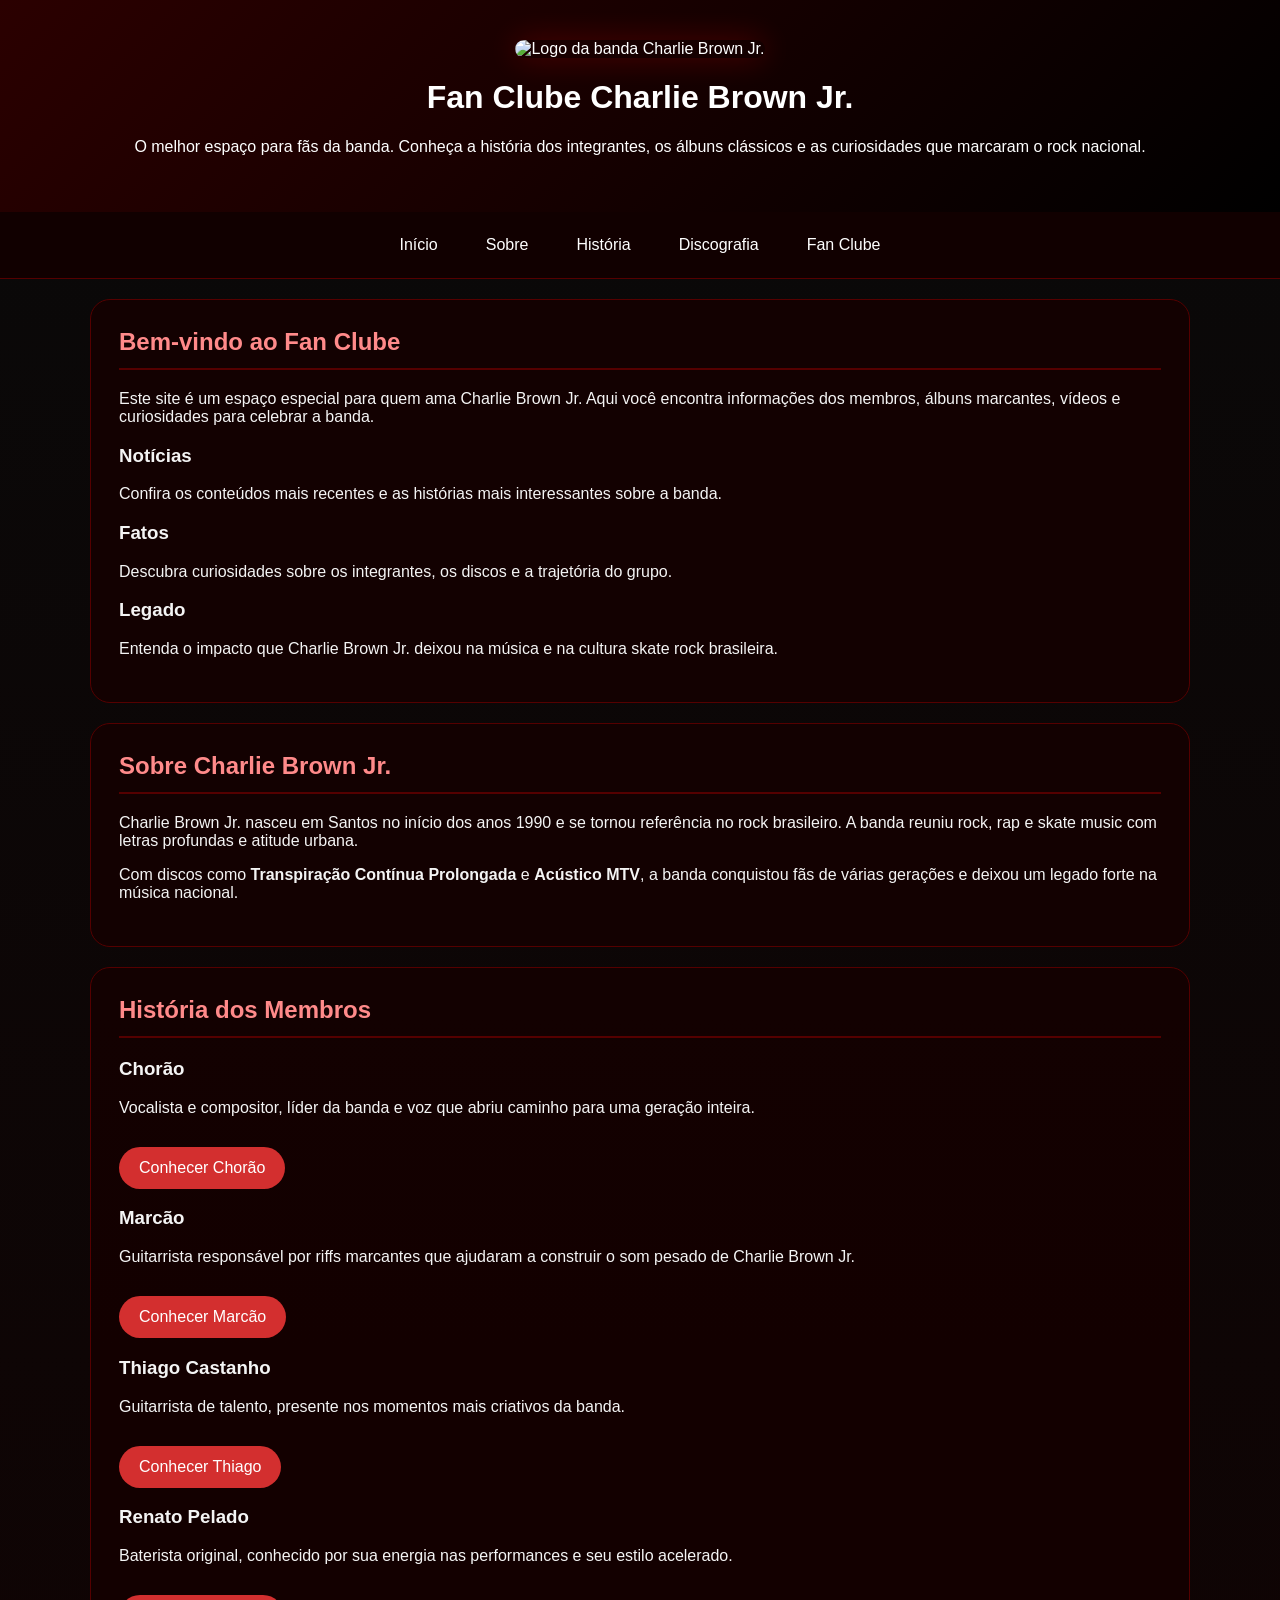
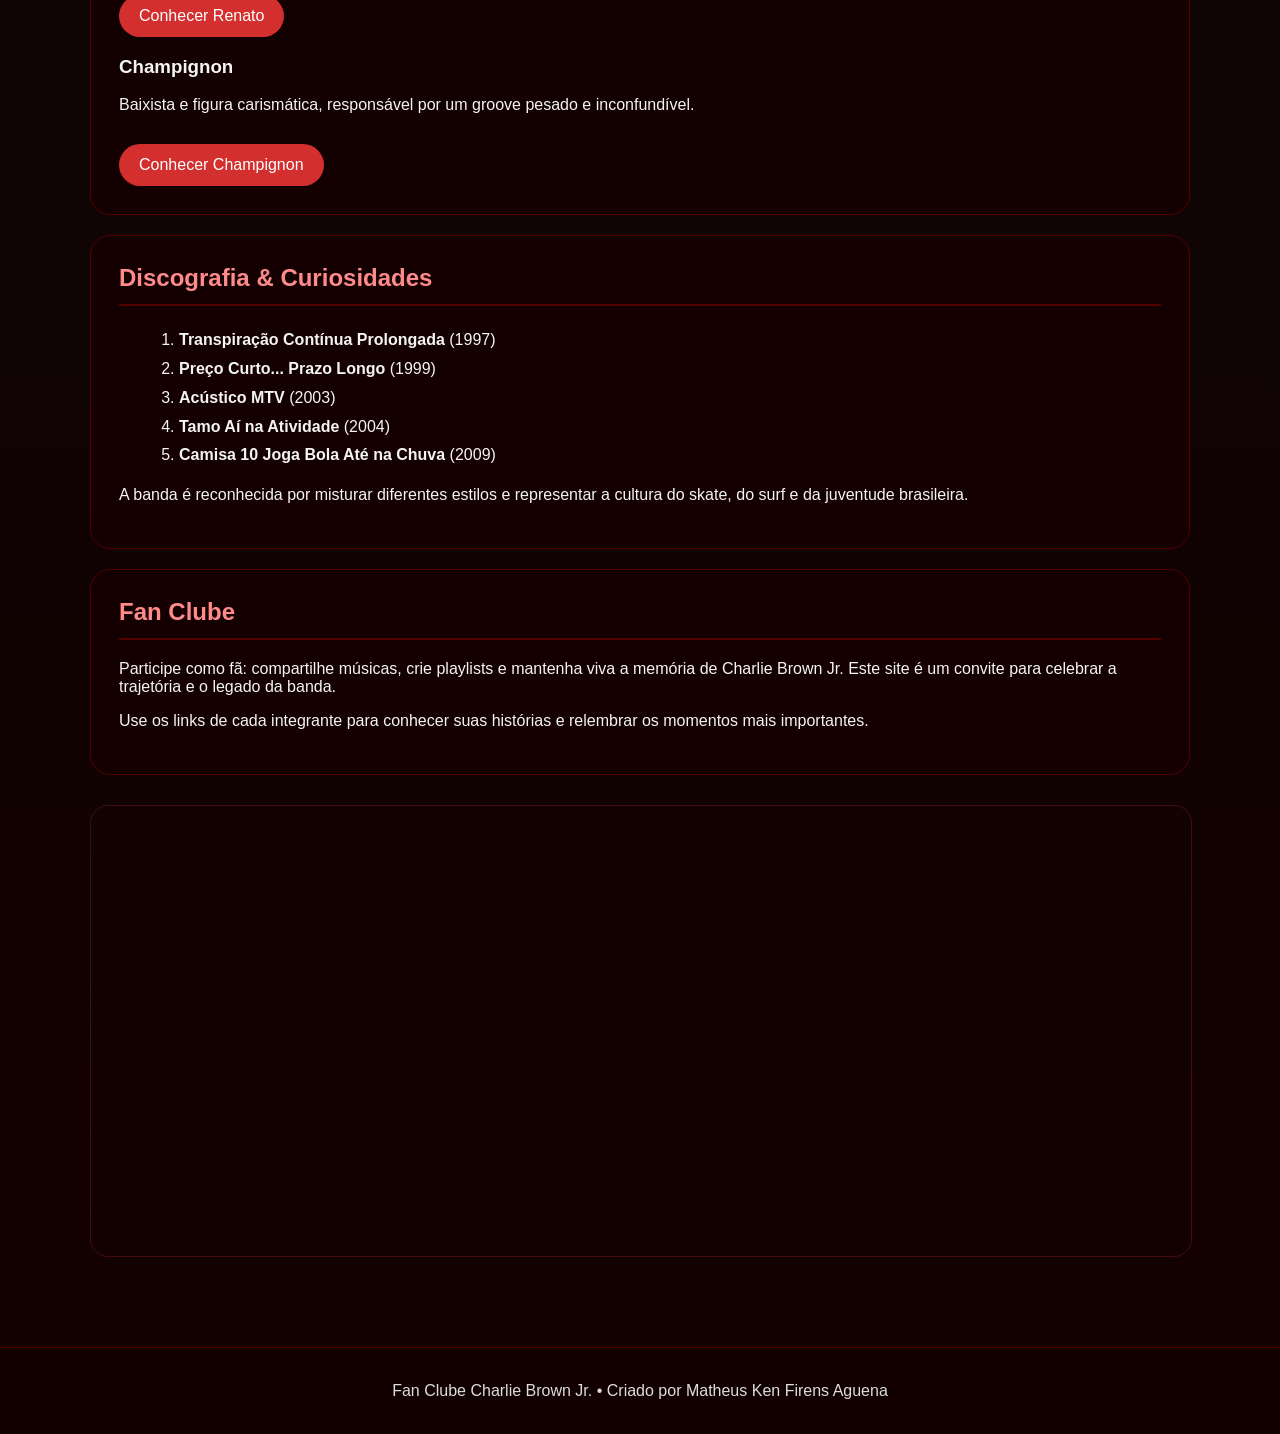
==== index.html @ 13beb723 "leve2" ====
<!doctype html>

<html lang="pt-br">
  <head>
    <meta charset="UTF-8" />
    <meta name="viewport" content="width=device-width, initial-scale=1.0" />
    <link rel="stylesheet" href="css/style.css" />
    <title>Fan Clube Charlie Brown Jr.</title>
  </head>
  <body>
    <header>
      <img
        src="https://gritorock.com.br/wp-content/uploads/2024/06/20240617-musicas-charlie-brown-jr.jpg"
        alt="Logo da banda Charlie Brown Jr."
      />
      <div>
        <h1>Fan Clube Charlie Brown Jr.</h1>
        <p>
          O melhor espaço para fãs da banda. Conheça a história dos integrantes,
          os álbuns clássicos e as curiosidades que marcaram o rock nacional.
        </p>
      </div>
    </header>
    <nav>
      <a href="#inicio">Início</a>
      <a href="#sobre">Sobre</a>
      <a href="#historia">História</a>
      <a href="#discografia">Discografia</a>
      <a href="#contato">Fan Clube</a>
    </nav>
    <main>
      <section>
        <h2>Bem-vindo ao Fan Clube</h2>
        <p>
          Este site é um espaço especial para quem ama Charlie Brown Jr. Aqui
          você encontra informações dos membros, álbuns marcantes, vídeos e
          curiosidades para celebrar a banda.
        </p>
        <div>
          <div>
            <h3>Notícias</h3>
            <p>
              Confira os conteúdos mais recentes e as histórias mais
              interessantes sobre a banda.
            </p>
          </div>
          <div>
            <h3>Fatos</h3>
            <p>
              Descubra curiosidades sobre os integrantes, os discos e a
              trajetória do grupo.
            </p>
          </div>
          <div>
            <h3>Legado</h3>
            <p>
              Entenda o impacto que Charlie Brown Jr. deixou na música e na
              cultura skate rock brasileira.
            </p>
          </div>
        </div>
      </section>
      <section>
        <h2>Sobre Charlie Brown Jr.</h2>
        <p>
          Charlie Brown Jr. nasceu em Santos no início dos anos 1990 e se tornou
          referência no rock brasileiro. A banda reuniu rock, rap e skate music
          com letras profundas e atitude urbana.
        </p>
        <p>
          Com discos como <strong>Transpiração Contínua Prolongada</strong> e
          <strong>Acústico MTV</strong>, a banda conquistou fãs de várias
          gerações e deixou um legado forte na música nacional.
        </p>
      </section>
      <section>
        <h2>História dos Membros</h2>
        <div>
          <article>
            <h3>Chorão</h3>
            <p>
              Vocalista e compositor, líder da banda e voz que abriu caminho
              para uma geração inteira.
            </p>
            <a class="button" href="chorao.html">Conhecer Chorão</a>
          </article>
          <article>
            <h3>Marcão</h3>
            <p>
              Guitarrista responsável por riffs marcantes que ajudaram a
              construir o som pesado de Charlie Brown Jr.
            </p>
            <a class="button" href="marco.html">Conhecer Marcão</a>
          </article>
          <article>
            <h3>Thiago Castanho</h3>
            <p>
              Guitarrista de talento, presente nos momentos mais criativos da
              banda.
            </p>
            <a class="button" href="thiago.html">Conhecer Thiago</a>
          </article>
          <article>
            <h3>Renato Pelado</h3>
            <p>
              Baterista original, conhecido por sua energia nas performances e
              seu estilo acelerado.
            </p>
            <a class="button" href="renato.html">Conhecer Renato</a>
          </article>
          <article>
            <h3>Champignon</h3>
            <p>
              Baixista e figura carismática, responsável por um groove pesado e
              inconfundível.
            </p>
            <a class="button" href="champignon.html">Conhecer Champignon</a>
          </article>
        </div>
      </section>
      <section>
        <h2>Discografia & Curiosidades</h2>
        <ol>
          <li><strong>Transpiração Contínua Prolongada</strong> (1997)</li>
          <li><strong>Preço Curto... Prazo Longo</strong> (1999)</li>
          <li><strong>Acústico MTV</strong> (2003)</li>
          <li><strong>Tamo Aí na Atividade</strong> (2004)</li>
          <li><strong>Camisa 10 Joga Bola Até na Chuva</strong> (2009)</li>
        </ol>
        <p>
          A banda é reconhecida por misturar diferentes estilos e representar a
          cultura do skate, do surf e da juventude brasileira.
        </p>
      </section>
      <section>
        <h2>Fan Clube</h2>
        <p>
          Participe como fã: compartilhe músicas, crie playlists e mantenha viva
          a memória de Charlie Brown Jr. Este site é um convite para celebrar a
          trajetória e o legado da banda.
        </p>
        <p>
          Use os links de cada integrante para conhecer suas histórias e
          relembrar os momentos mais importantes.
        </p>
      </section>
      <iframe
        width="560"
        height="315"
        src="https://www.youtube.com/embed/ZXtfbLYQbWE?si=W4LQu1_q6MvYZxlT"
        title="Charlie Brown Jr. - Zoio de Lula (Ao Vivo)"
        frameborder="0"
        allow="
          accelerometer;
          autoplay;
          clipboard-write;
          encrypted-media;
          gyroscope;
          picture-in-picture;
          web-share;
        "
        referrerpolicy="strict-origin-when-cross-origin"
        allowfullscreen
      ></iframe>
    </main>
    <footer>
      <p>Fan Clube Charlie Brown Jr. • Criado por Matheus Ken Firens Aguena</p>
    </footer>
  </body>
</html>
---- css/style.css ----
body {
  margin: 0;
  background: linear-gradient(180deg, #090909 0%, #140000 100%);
  color: #f4f4f4;
  font-family: Arial, Helvetica, sans-serif;
}
header {
  background: linear-gradient(135deg, #2b0000, #000000);
  color: #ffffff;
  padding: 40px 20px;
  text-align: center;
}
header img {
  width: 160px;
  max-width: 90%;
  border-radius: 18px;
  box-shadow: 0 0 30px rgba(255, 0, 0, 0.25);
}
header .hero {
  max-width: 900px;
  margin: 0 auto;
}
header .hero h1 {
  margin: 20px 0 10px;
  font-size: 2.8rem;
  letter-spacing: 1px;
}
header .hero p {
  margin: 0 auto;
  max-width: 800px;
  line-height: 1.7;
  color: #dddddd;
}
nav {
  background: rgba(18, 0, 0, 0.95);
  display: flex;
  flex-wrap: wrap;
  justify-content: center;
  gap: 12px;
  padding: 14px 20px;
  position: sticky;
  top: 0;
  z-index: 10;
  border-bottom: 1px solid #550000;
}
nav a {
  color: #ffffff;
  text-decoration: none;
  padding: 10px 18px;
  border-radius: 10px;
  transition: background 0.25s ease;
}
nav a:hover {
  background: rgba(255, 68, 68, 0.18);
}
main {
  max-width: 1100px;
  margin: 20px auto;
  padding: 0 20px 40px;
}
section {
  background: rgba(20, 0, 0, 0.9);
  border: 1px solid #550000;
  border-radius: 20px;
  padding: 28px;
  margin: 20px 0;
}
section h2 {
  margin-top: 0;
  color: #ff8a8a;
  border-bottom: 2px solid #550000;
  padding-bottom: 12px;
}
.button {
  display: inline-block;
  margin-top: 14px;
  background: #d32f2f;
  color: #ffffff;
  padding: 12px 20px;
  border-radius: 999px;
  text-decoration: none;
  transition: background 0.25s ease;
}
.button:hover {
  background: #ff5858;
}
ul,
ol {
  line-height: 1.8;
  margin-left: 20px;
}
iframe {
  display: block;
  width: 100%;
  max-width: 100%;
  height: 450px;
  margin: 30px auto;
  border-radius: 18px;
  border: 1px solid rgba(255, 68, 68, 0.2);
}
footer {
  background: #120000;
  color: #dddddd;
  text-align: center;
  padding: 18px 20px;
  margin-top: 10px;
  border-top: 1px solid #550000;
}
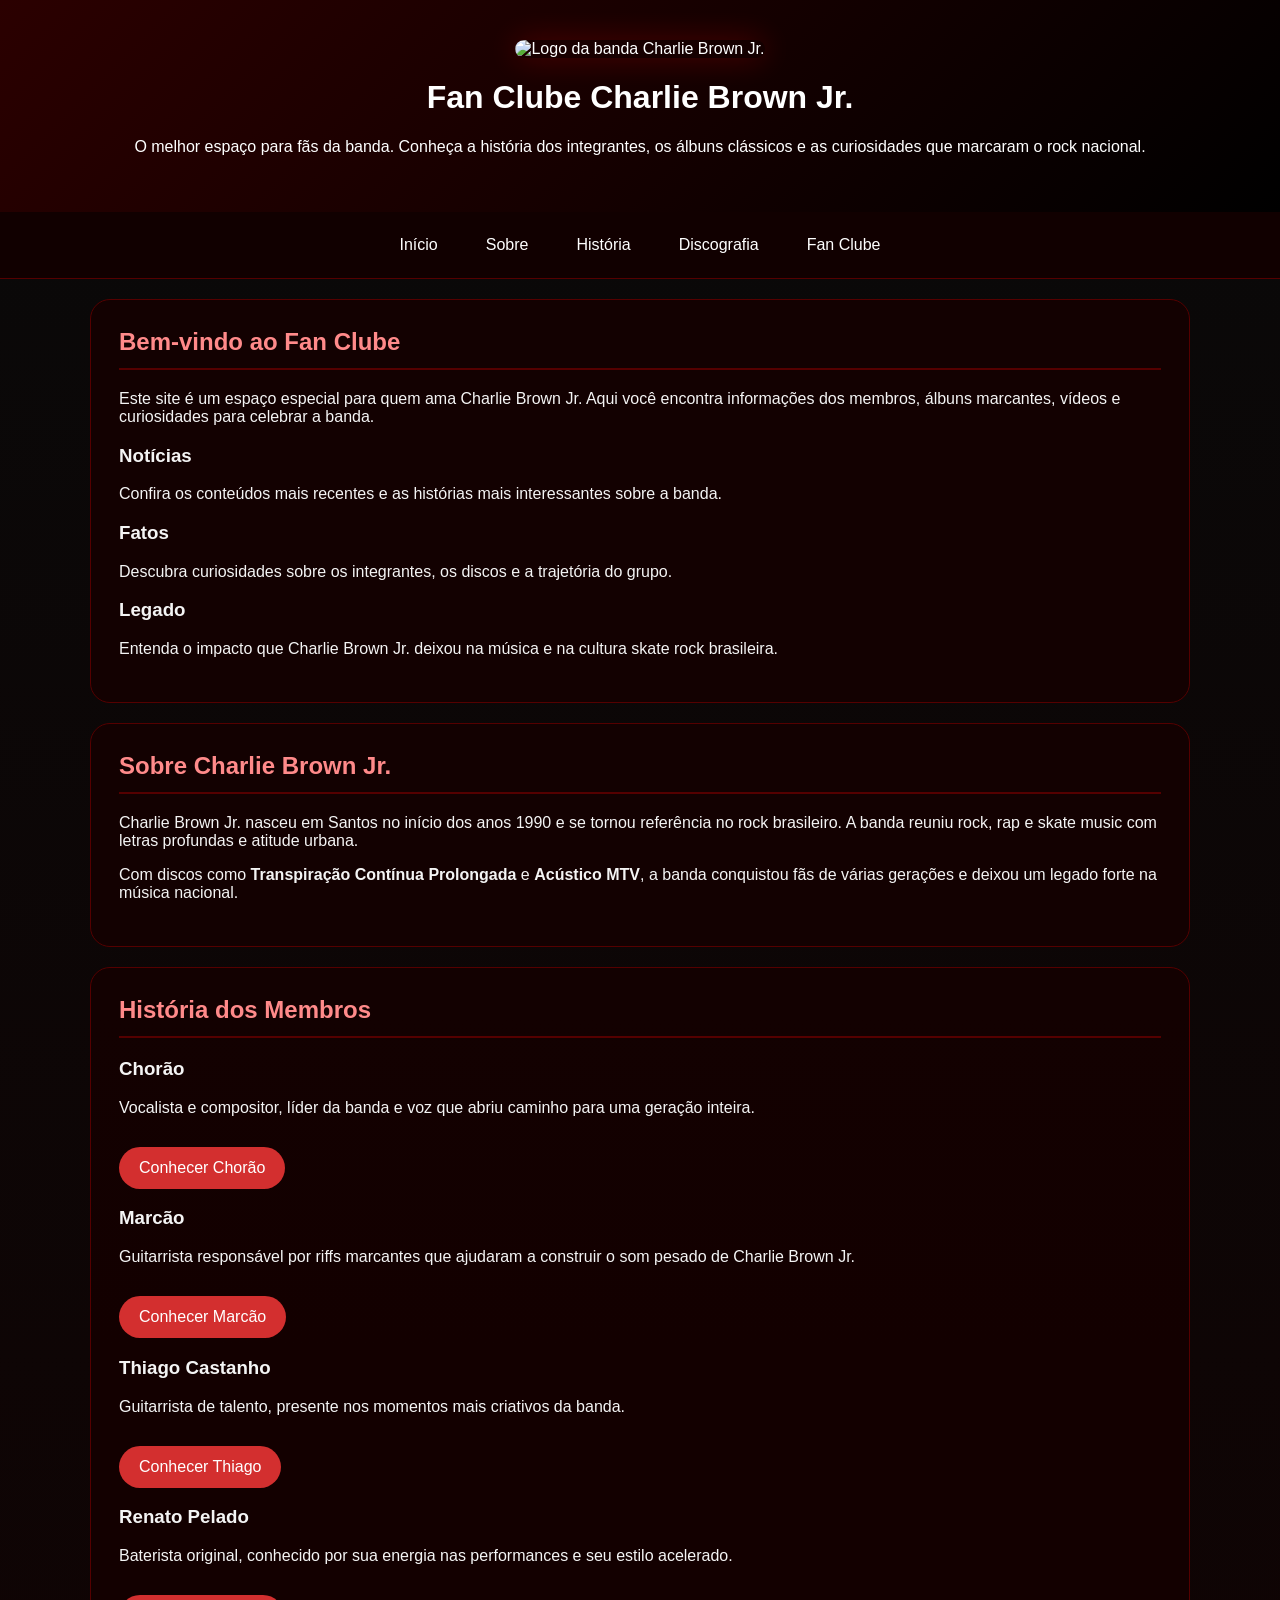
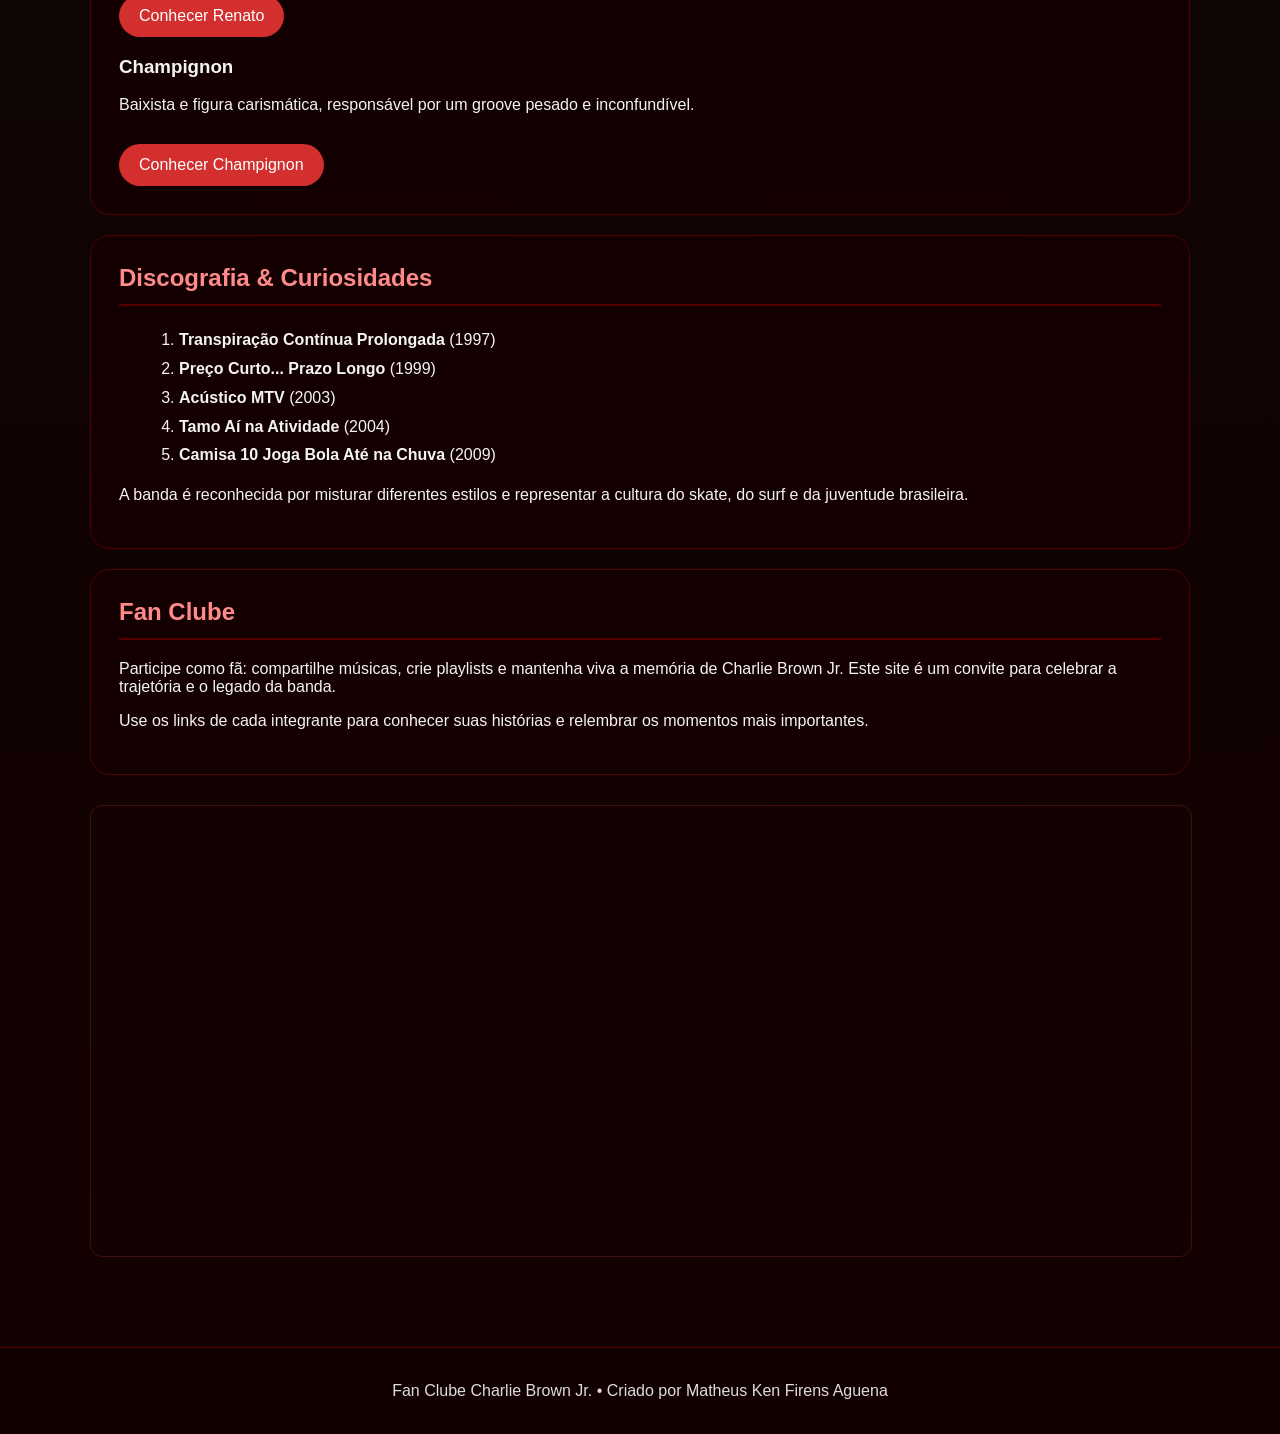
==== commit a547a444: "musica" ====
--- a/index.html
+++ b/index.html
@@ -13,7 +13,7 @@
         src="https://gritorock.com.br/wp-content/uploads/2024/06/20240617-musicas-charlie-brown-jr.jpg"
         alt="Logo da banda Charlie Brown Jr."
       />
-      <div>
+      <div class="heroi">
         <h1>Fan Clube Charlie Brown Jr.</h1>
         <p>
           O melhor espaço para fãs da banda. Conheça a história dos integrantes,
@@ -26,10 +26,10 @@
       <a href="#sobre">Sobre</a>
       <a href="#historia">História</a>
       <a href="#discografia">Discografia</a>
-      <a href="#contato">Fan Clube</a>
+      <a href="#fan-clube">Fan Clube</a>
     </nav>
     <main>
-      <section>
+      <section id="inicio">
         <h2>Bem-vindo ao Fan Clube</h2>
         <p>
           Este site é um espaço especial para quem ama Charlie Brown Jr. Aqui
@@ -60,7 +60,7 @@
           </div>
         </div>
       </section>
-      <section>
+      <section id="sobre">
         <h2>Sobre Charlie Brown Jr.</h2>
         <p>
           Charlie Brown Jr. nasceu em Santos no início dos anos 1990 e se tornou
@@ -73,7 +73,7 @@
           gerações e deixou um legado forte na música nacional.
         </p>
       </section>
-      <section>
+      <section id="historia">
         <h2>História dos Membros</h2>
         <div>
           <article>
@@ -82,7 +82,7 @@
               Vocalista e compositor, líder da banda e voz que abriu caminho
               para uma geração inteira.
             </p>
-            <a class="button" href="chorao.html">Conhecer Chorão</a>
+            <a class="botao" href="chorao.html">Conhecer Chorão</a>
           </article>
           <article>
             <h3>Marcão</h3>
@@ -90,7 +90,7 @@
               Guitarrista responsável por riffs marcantes que ajudaram a
               construir o som pesado de Charlie Brown Jr.
             </p>
-            <a class="button" href="marco.html">Conhecer Marcão</a>
+            <a class="botao" href="marco.html">Conhecer Marcão</a>
           </article>
           <article>
             <h3>Thiago Castanho</h3>
@@ -98,7 +98,7 @@
               Guitarrista de talento, presente nos momentos mais criativos da
               banda.
             </p>
-            <a class="button" href="thiago.html">Conhecer Thiago</a>
+            <a class="botao" href="thiago.html">Conhecer Thiago</a>
           </article>
           <article>
             <h3>Renato Pelado</h3>
@@ -106,7 +106,7 @@
               Baterista original, conhecido por sua energia nas performances e
               seu estilo acelerado.
             </p>
-            <a class="button" href="renato.html">Conhecer Renato</a>
+            <a class="botao" href="renato.html">Conhecer Renato</a>
           </article>
           <article>
             <h3>Champignon</h3>
@@ -114,11 +114,11 @@
               Baixista e figura carismática, responsável por um groove pesado e
               inconfundível.
             </p>
-            <a class="button" href="champignon.html">Conhecer Champignon</a>
+            <a class="botao" href="champignon.html">Conhecer Champignon</a>
           </article>
         </div>
       </section>
-      <section>
+      <section id="discografia">
         <h2>Discografia & Curiosidades</h2>
         <ol>
           <li><strong>Transpiração Contínua Prolongada</strong> (1997)</li>
@@ -132,7 +132,7 @@
           cultura do skate, do surf e da juventude brasileira.
         </p>
       </section>
-      <section>
+      <section id="fan-clube">
         <h2>Fan Clube</h2>
         <p>
           Participe como fã: compartilhe músicas, crie playlists e mantenha viva
@@ -145,22 +145,21 @@
         </p>
       </section>
       <iframe
-        width="560"
-        height="315"
-        src="https://www.youtube.com/embed/ZXtfbLYQbWE?si=W4LQu1_q6MvYZxlT"
-        title="Charlie Brown Jr. - Zoio de Lula (Ao Vivo)"
+        data-testid="embed-iframe"
+        style="border-radius: 12px"
+        src="https://open.spotify.com/embed/track/6IyvXMlalYJ5NBXWWi3ugg?utm_source=generator&theme=0"
+        width="100%"
+        height="352"
         frameborder="0"
+        allowfullscreen=""
         allow="
-          accelerometer;
           autoplay;
           clipboard-write;
           encrypted-media;
-          gyroscope;
+          fullscreen;
           picture-in-picture;
-          web-share;
         "
-        referrerpolicy="strict-origin-when-cross-origin"
-        allowfullscreen
+        loading="lazy"
       ></iframe>
     </main>
     <footer>
--- a/css/style.css
+++ b/css/style.css
@@ -15,21 +15,6 @@
   max-width: 90%;
   border-radius: 18px;
   box-shadow: 0 0 30px rgba(255, 0, 0, 0.25);
-}
-header .hero {
-  max-width: 900px;
-  margin: 0 auto;
-}
-header .hero h1 {
-  margin: 20px 0 10px;
-  font-size: 2.8rem;
-  letter-spacing: 1px;
-}
-header .hero p {
-  margin: 0 auto;
-  max-width: 800px;
-  line-height: 1.7;
-  color: #dddddd;
 }
 nav {
   background: rgba(18, 0, 0, 0.95);
@@ -71,7 +56,7 @@
   border-bottom: 2px solid #550000;
   padding-bottom: 12px;
 }
-.button {
+.botao {
   display: inline-block;
   margin-top: 14px;
   background: #d32f2f;
@@ -81,7 +66,7 @@
   text-decoration: none;
   transition: background 0.25s ease;
 }
-.button:hover {
+.botao:hover {
   background: #ff5858;
 }
 ul,
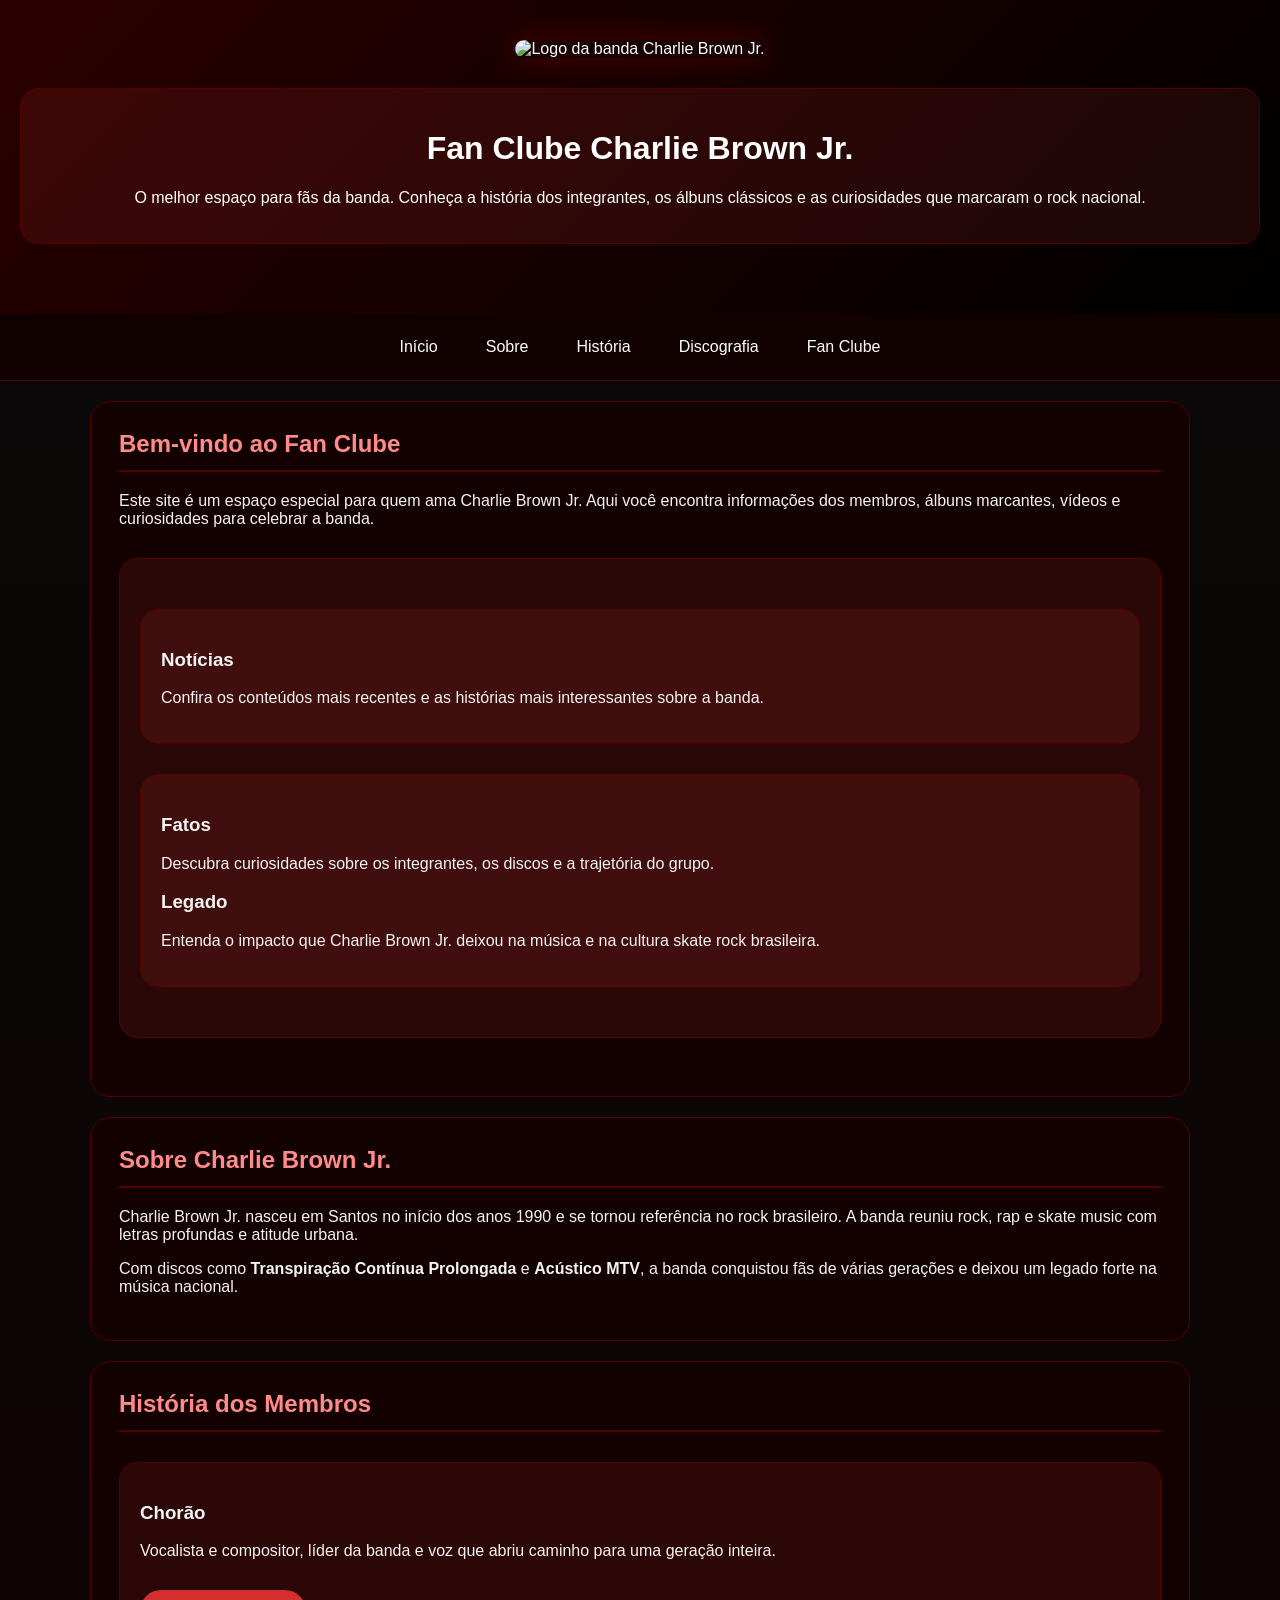
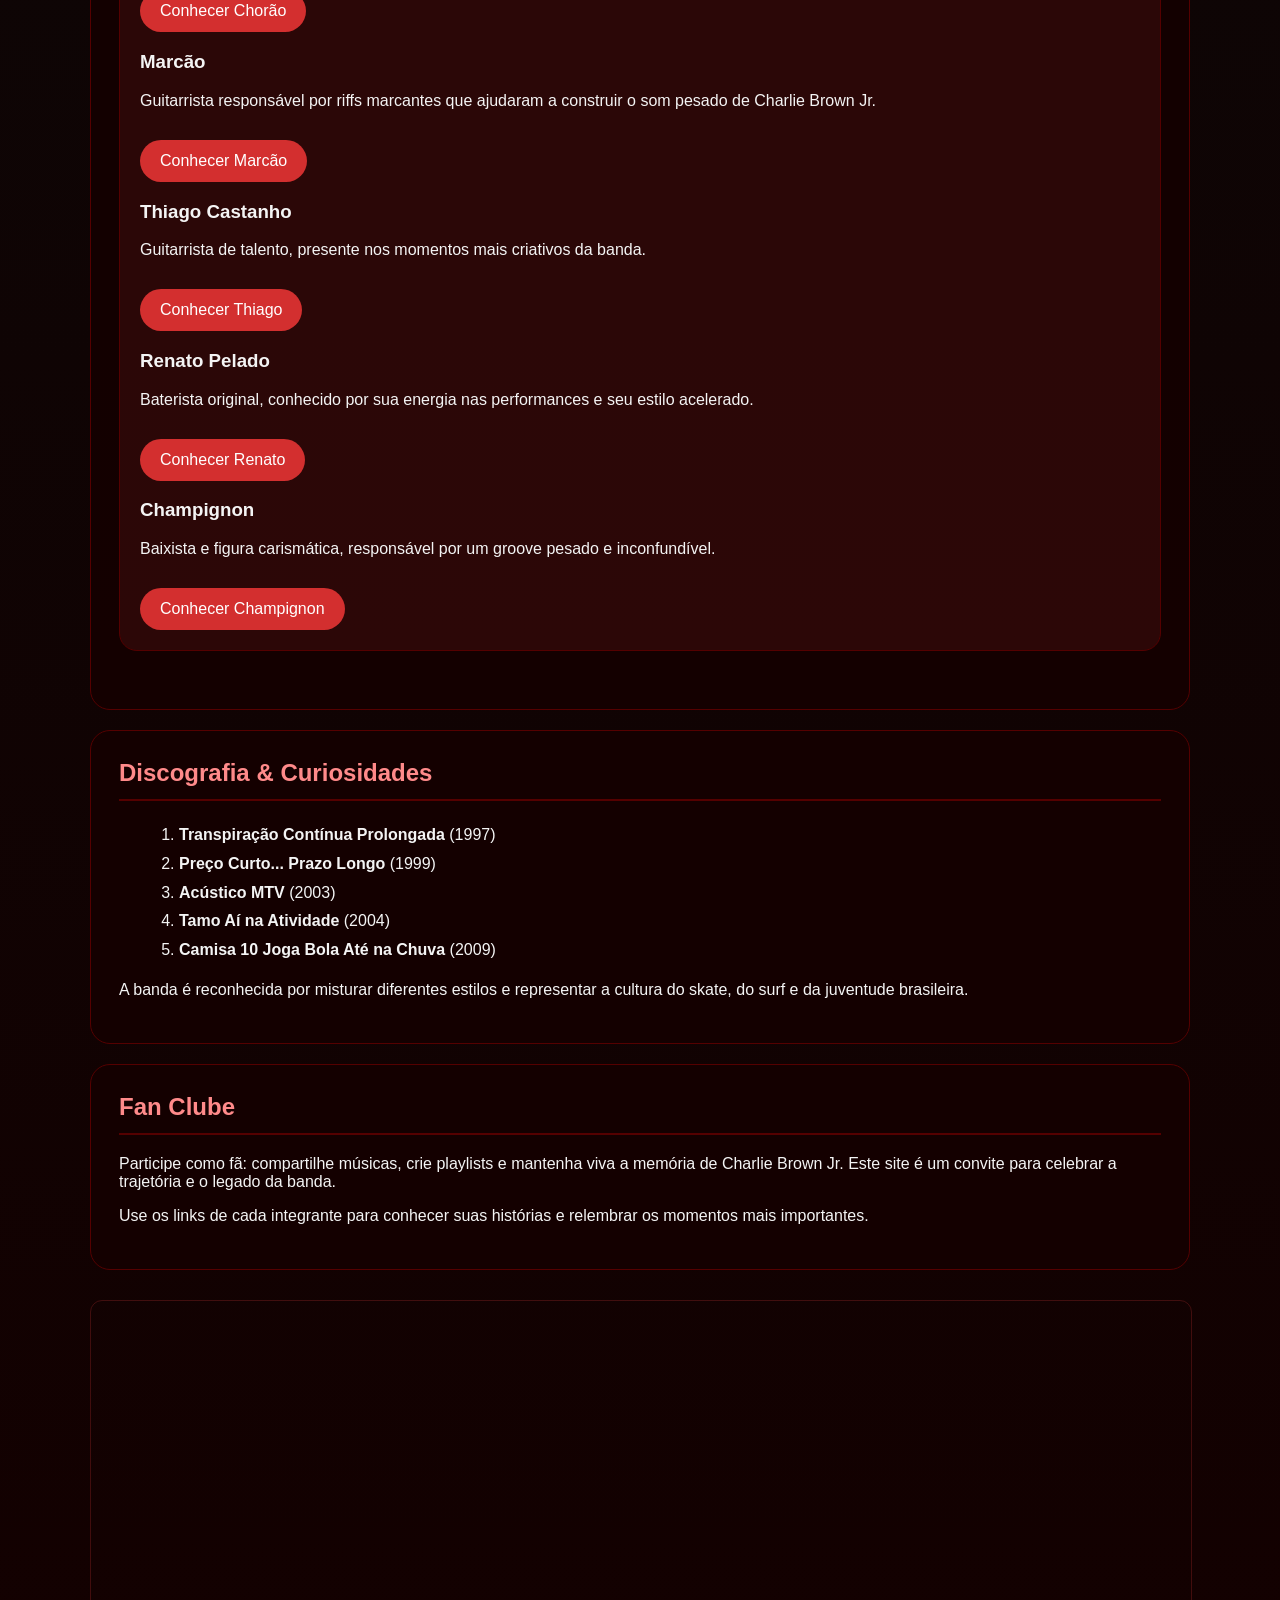
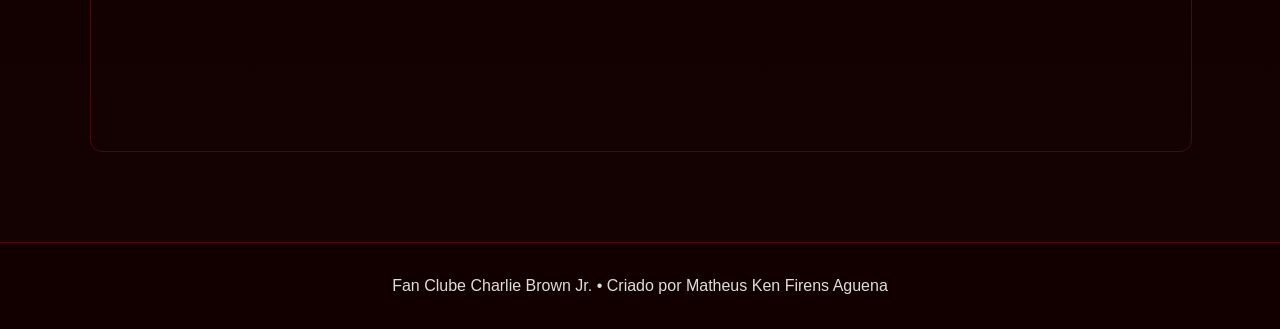
==== commit 75959424: "div" ====
--- a/index.html
+++ b/index.html
@@ -13,7 +13,7 @@
         src="https://gritorock.com.br/wp-content/uploads/2024/06/20240617-musicas-charlie-brown-jr.jpg"
         alt="Logo da banda Charlie Brown Jr."
       />
-      <div class="heroi">
+      <div class="div-maneiro">
         <h1>Fan Clube Charlie Brown Jr.</h1>
         <p>
           O melhor espaço para fãs da banda. Conheça a história dos integrantes,
@@ -36,22 +36,20 @@
           você encontra informações dos membros, álbuns marcantes, vídeos e
           curiosidades para celebrar a banda.
         </p>
-        <div>
-          <div>
+        <div class="div-maneiro">
+          <div class="div-maneiro">
             <h3>Notícias</h3>
             <p>
               Confira os conteúdos mais recentes e as histórias mais
               interessantes sobre a banda.
             </p>
           </div>
-          <div>
+          <div class="div-maneiro">
             <h3>Fatos</h3>
             <p>
               Descubra curiosidades sobre os integrantes, os discos e a
               trajetória do grupo.
             </p>
-          </div>
-          <div>
             <h3>Legado</h3>
             <p>
               Entenda o impacto que Charlie Brown Jr. deixou na música e na
@@ -75,7 +73,7 @@
       </section>
       <section id="historia">
         <h2>História dos Membros</h2>
-        <div>
+        <div class="div-maneiro">
           <article>
             <h3>Chorão</h3>
             <p>
--- a/css/style.css
+++ b/css/style.css
@@ -83,6 +83,13 @@
   border-radius: 18px;
   border: 1px solid rgba(255, 68, 68, 0.2);
 }
+.div-maneiro {
+  background: rgba(255, 68, 68, 0.1);
+  border: 1px solid #550000;
+  border-radius: 18px;
+  padding: 20px;
+  margin: 30px 0;
+}
 footer {
   background: #120000;
   color: #dddddd;
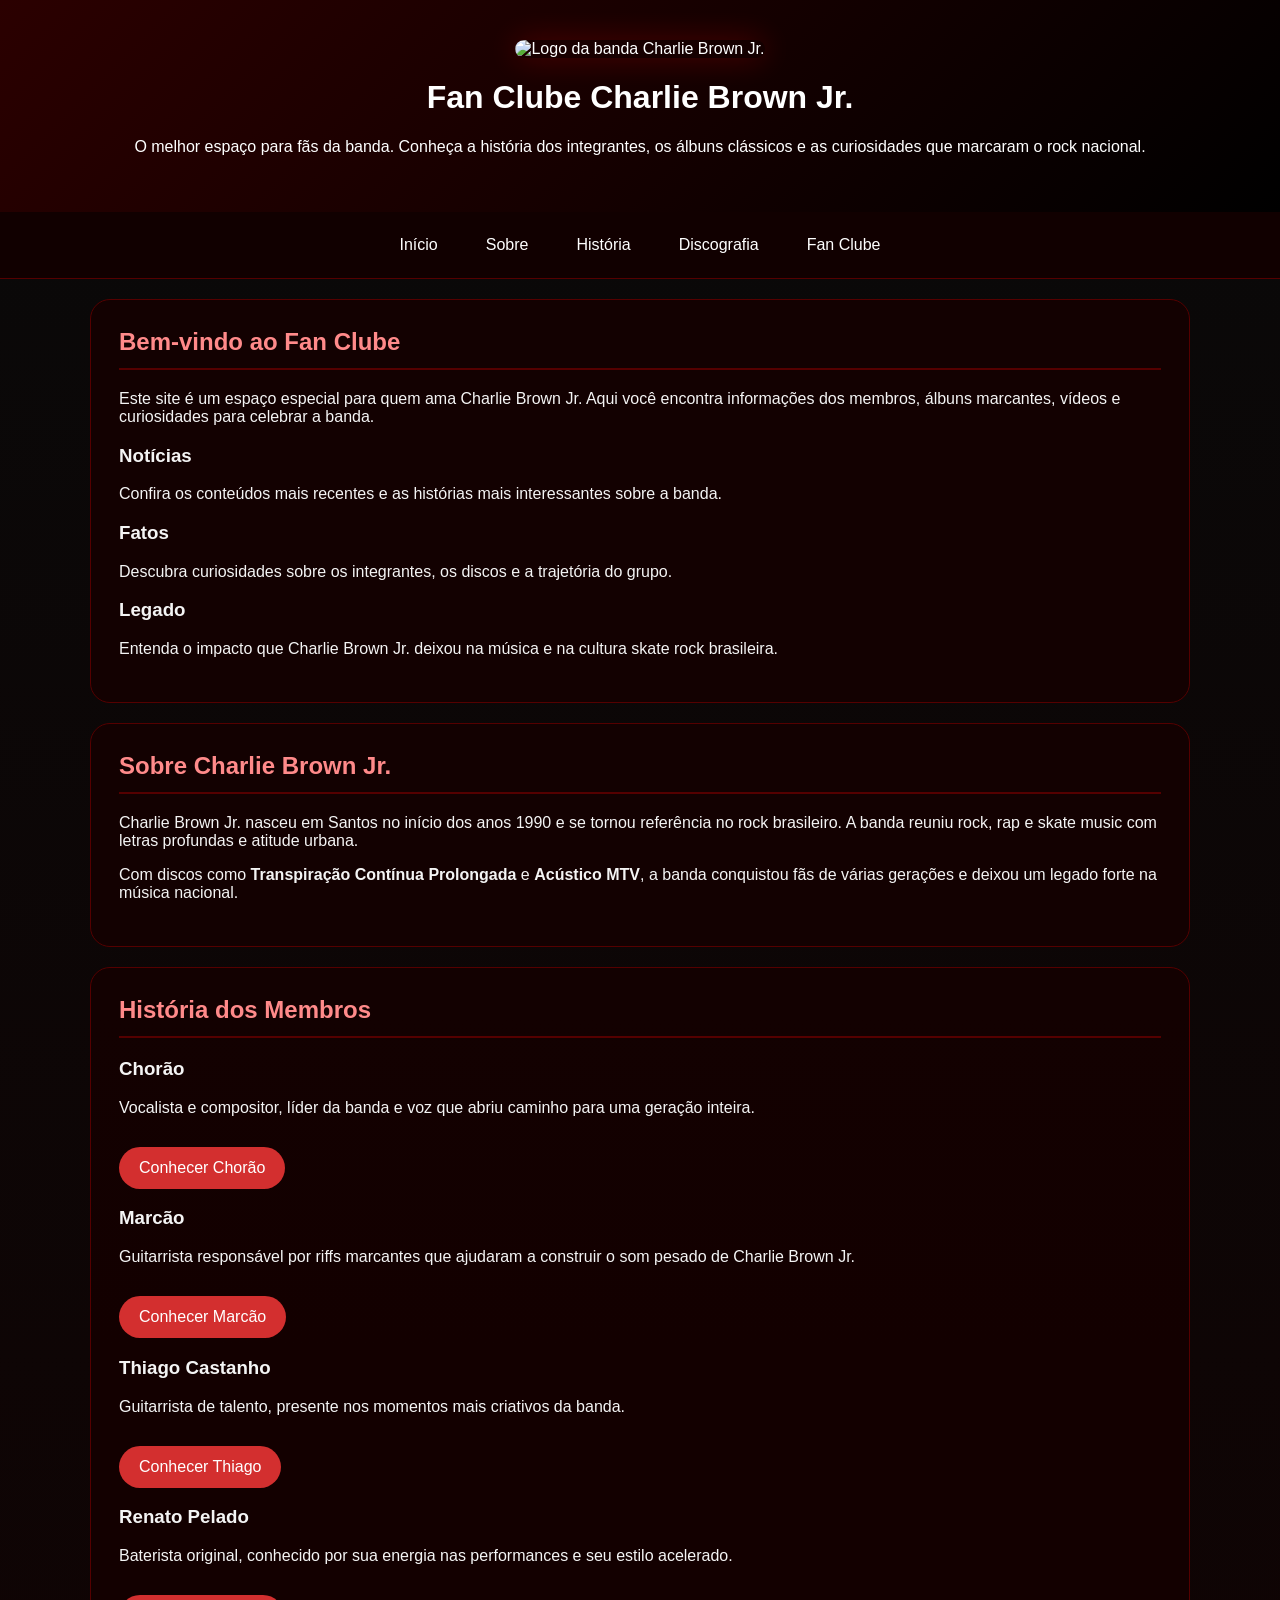
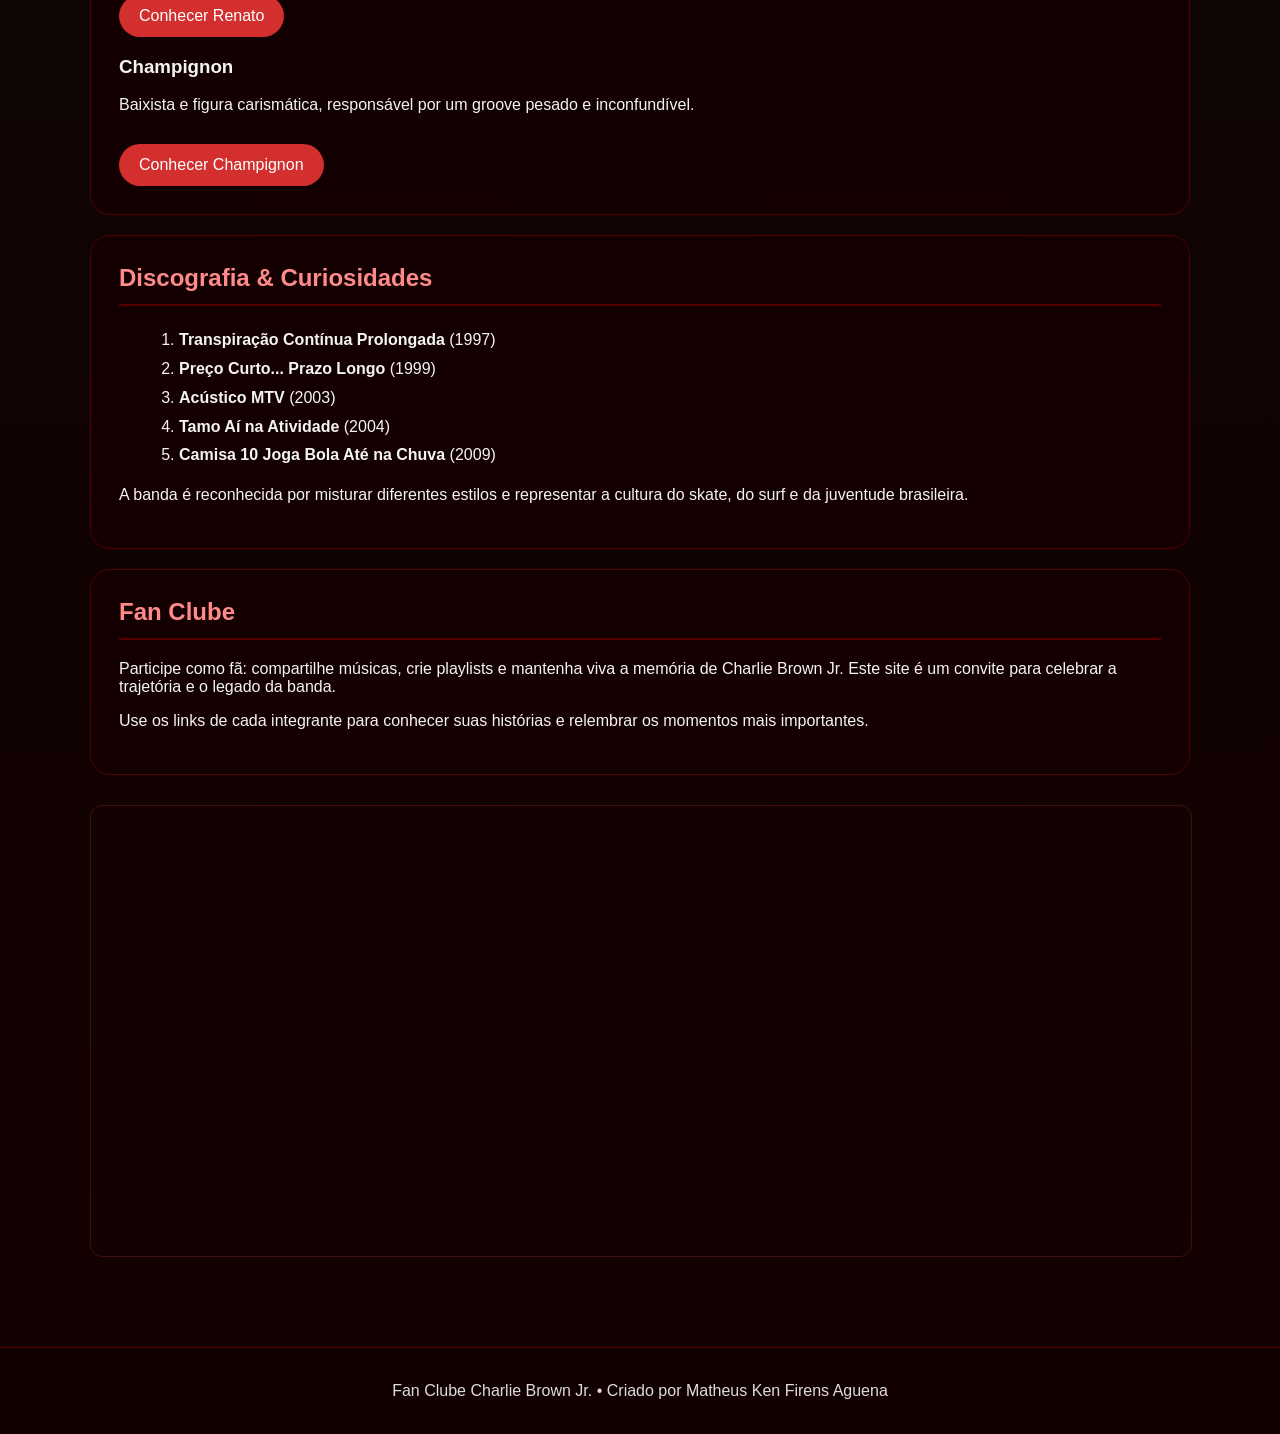
==== commit 4e6a4dea: "adeus id" ====
--- a/index.html
+++ b/index.html
@@ -13,7 +13,7 @@
         src="https://gritorock.com.br/wp-content/uploads/2024/06/20240617-musicas-charlie-brown-jr.jpg"
         alt="Logo da banda Charlie Brown Jr."
       />
-      <div class="div-maneiro">
+      <div class="div-maneiro"></div>
         <h1>Fan Clube Charlie Brown Jr.</h1>
         <p>
           O melhor espaço para fãs da banda. Conheça a história dos integrantes,
@@ -36,15 +36,15 @@
           você encontra informações dos membros, álbuns marcantes, vídeos e
           curiosidades para celebrar a banda.
         </p>
-        <div class="div-maneiro">
-          <div class="div-maneiro">
+        <div>
+          <div>
             <h3>Notícias</h3>
             <p>
               Confira os conteúdos mais recentes e as histórias mais
               interessantes sobre a banda.
             </p>
           </div>
-          <div class="div-maneiro">
+          <div>
             <h3>Fatos</h3>
             <p>
               Descubra curiosidades sobre os integrantes, os discos e a
@@ -73,7 +73,7 @@
       </section>
       <section id="historia">
         <h2>História dos Membros</h2>
-        <div class="div-maneiro">
+        <div>
           <article>
             <h3>Chorão</h3>
             <p>
--- a/css/style.css
+++ b/css/style.css
@@ -84,11 +84,10 @@
   border: 1px solid rgba(255, 68, 68, 0.2);
 }
 .div-maneiro {
-  background: rgba(255, 68, 68, 0.1);
-  border: 1px solid #550000;
-  border-radius: 18px;
-  padding: 20px;
-  margin: 30px 0;
+  display: flex;
+  flex-wrap: wrap;
+  gap: 20px;
+  justify-content: center;
 }
 footer {
   background: #120000;
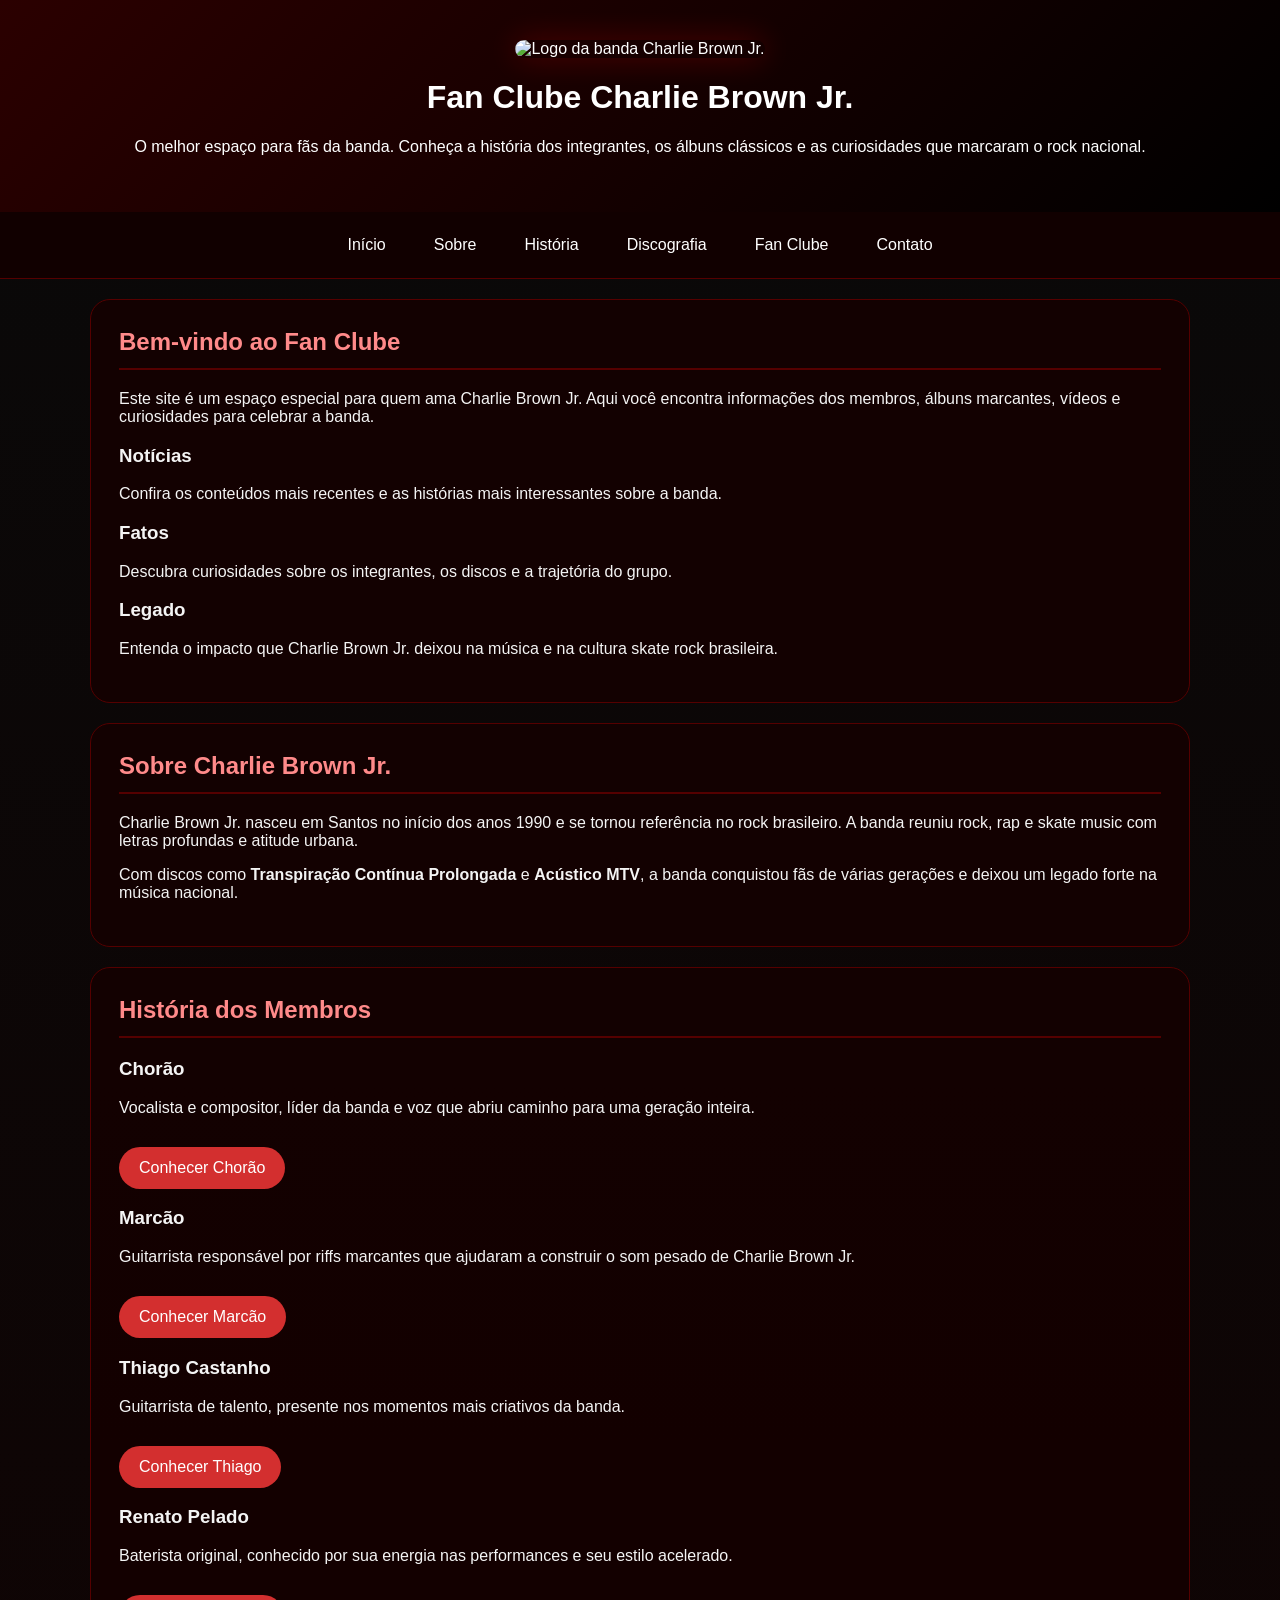
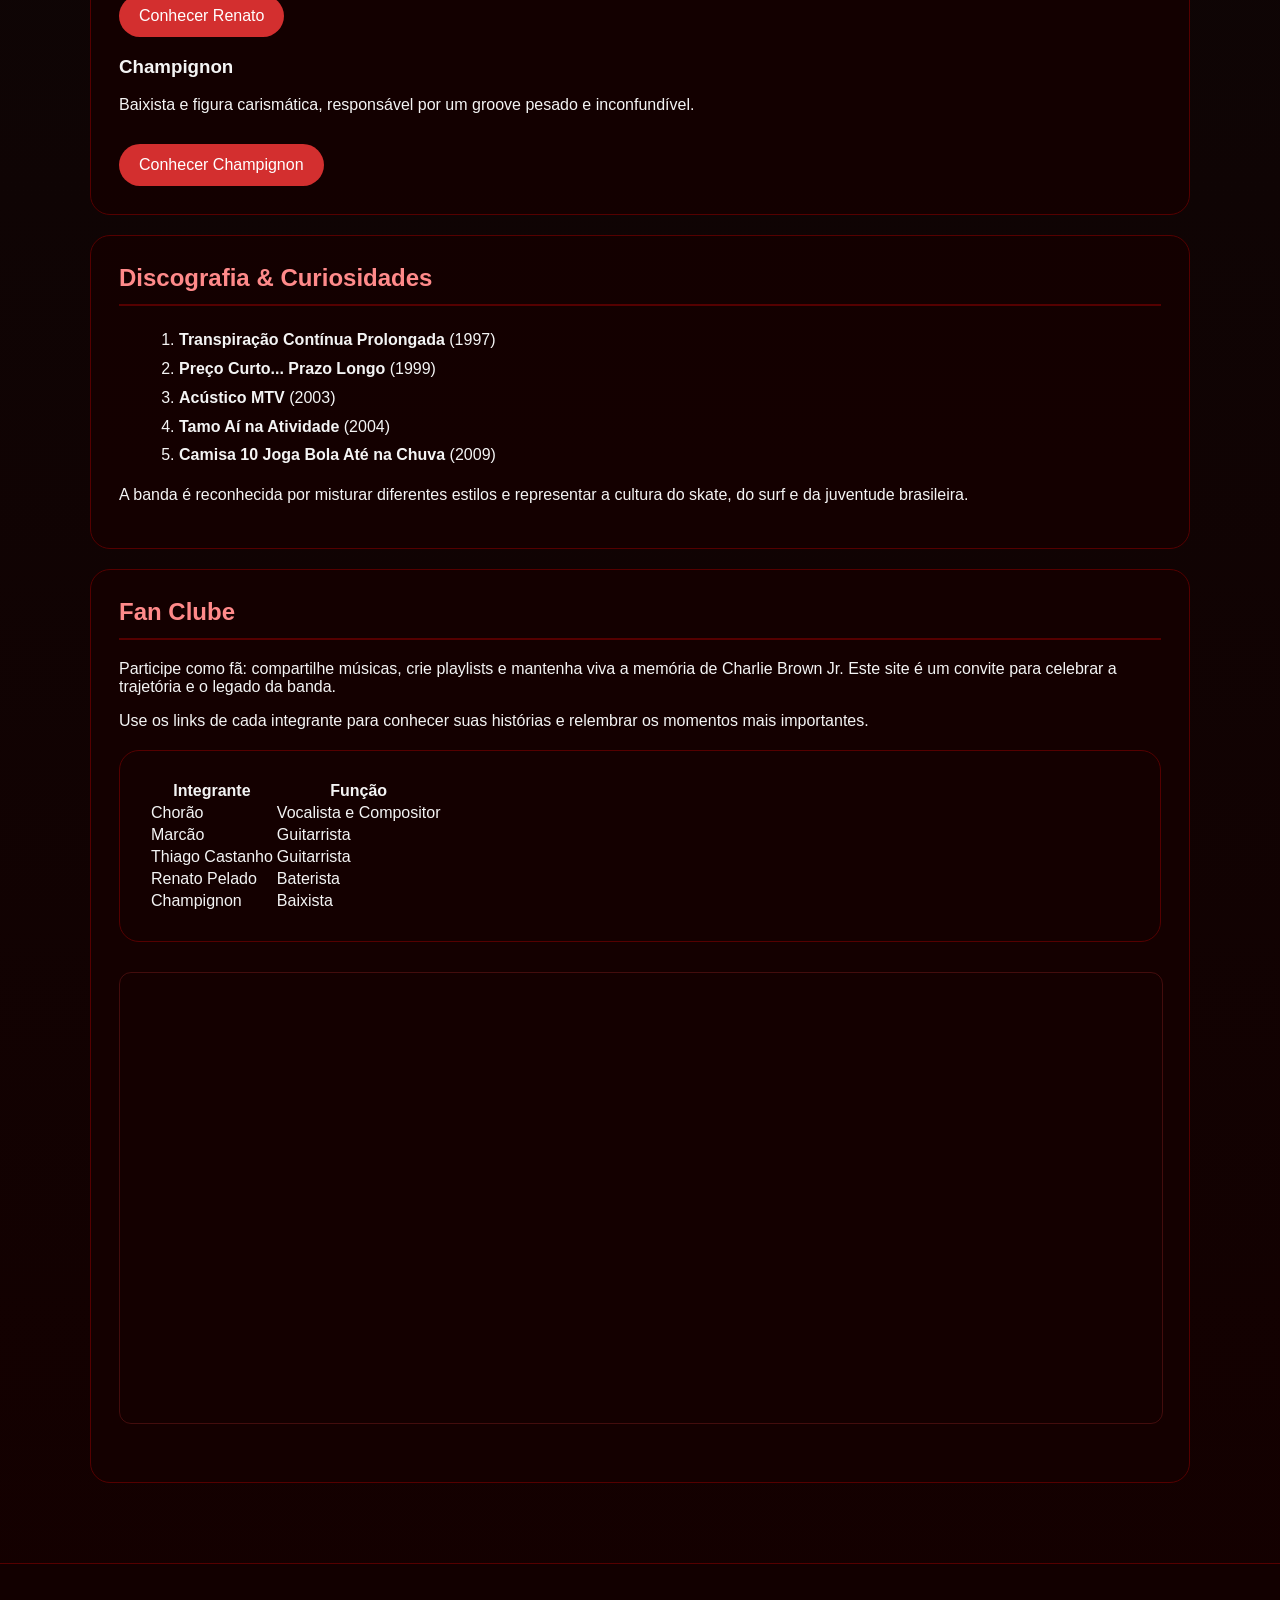
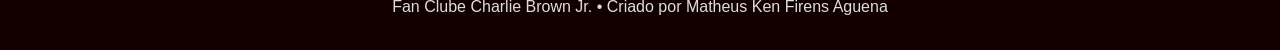
==== commit a6aa490b: "tag" ====
--- a/index.html
+++ b/index.html
@@ -27,6 +27,7 @@
       <a href="#historia">História</a>
       <a href="#discografia">Discografia</a>
       <a href="#fan-clube">Fan Clube</a>
+      <a href="contato.html">Contato</a>
     </nav>
     <main>
       <section id="inicio">
@@ -141,7 +142,38 @@
           Use os links de cada integrante para conhecer suas histórias e
           relembrar os momentos mais importantes.
         </p>
-      </section>
+        <section>
+          <table>
+            <thead>
+              <tr>
+                <th>Integrante</th>
+                <th>Função</th>
+              </tr>
+            </thead>
+            <tbody>
+              <tr>
+                <td>Chorão</td>
+                <td>Vocalista e Compositor</td>
+              </tr>
+              <tr>
+                <td>Marcão</td>
+                <td>Guitarrista</td>
+              </tr>
+              <tr>
+                <td>Thiago Castanho</td>
+                <td>Guitarrista</td>
+              </tr>
+              <tr>
+                <td>Renato Pelado</td>
+                <td>Baterista</td>
+              </tr>
+              <tr>
+                <td>Champignon</td>
+                <td>Baixista</td>
+              </tr>
+            </tbody>
+          </table>
+        </section>
       <iframe
         data-testid="embed-iframe"
         style="border-radius: 12px"
@@ -158,6 +190,7 @@
           picture-in-picture;
         "
         loading="lazy"
+
       ></iframe>
     </main>
     <footer>
--- a/css/style.css
+++ b/css/style.css
@@ -97,3 +97,34 @@
   margin-top: 10px;
   border-top: 1px solid #550000;
 }
+form {
+  width: 60%;
+  margin: 30px auto;
+  padding: 20px;
+  border: 1px solid #ccc;
+  border-radius: 10px;
+}
+
+label {
+  display: block;
+  margin-top: 10px;
+  margin-bottom: 5px;
+}
+
+input,
+textarea {
+  width: 100%;
+  padding: 10px;
+  margin-bottom: 10px;
+  box-sizing: border-box;
+}
+
+textarea {
+  height: 100px;
+}
+
+button {
+  display: inline-block;
+  padding: 10px 20px;
+  margin-top: 10px;
+}
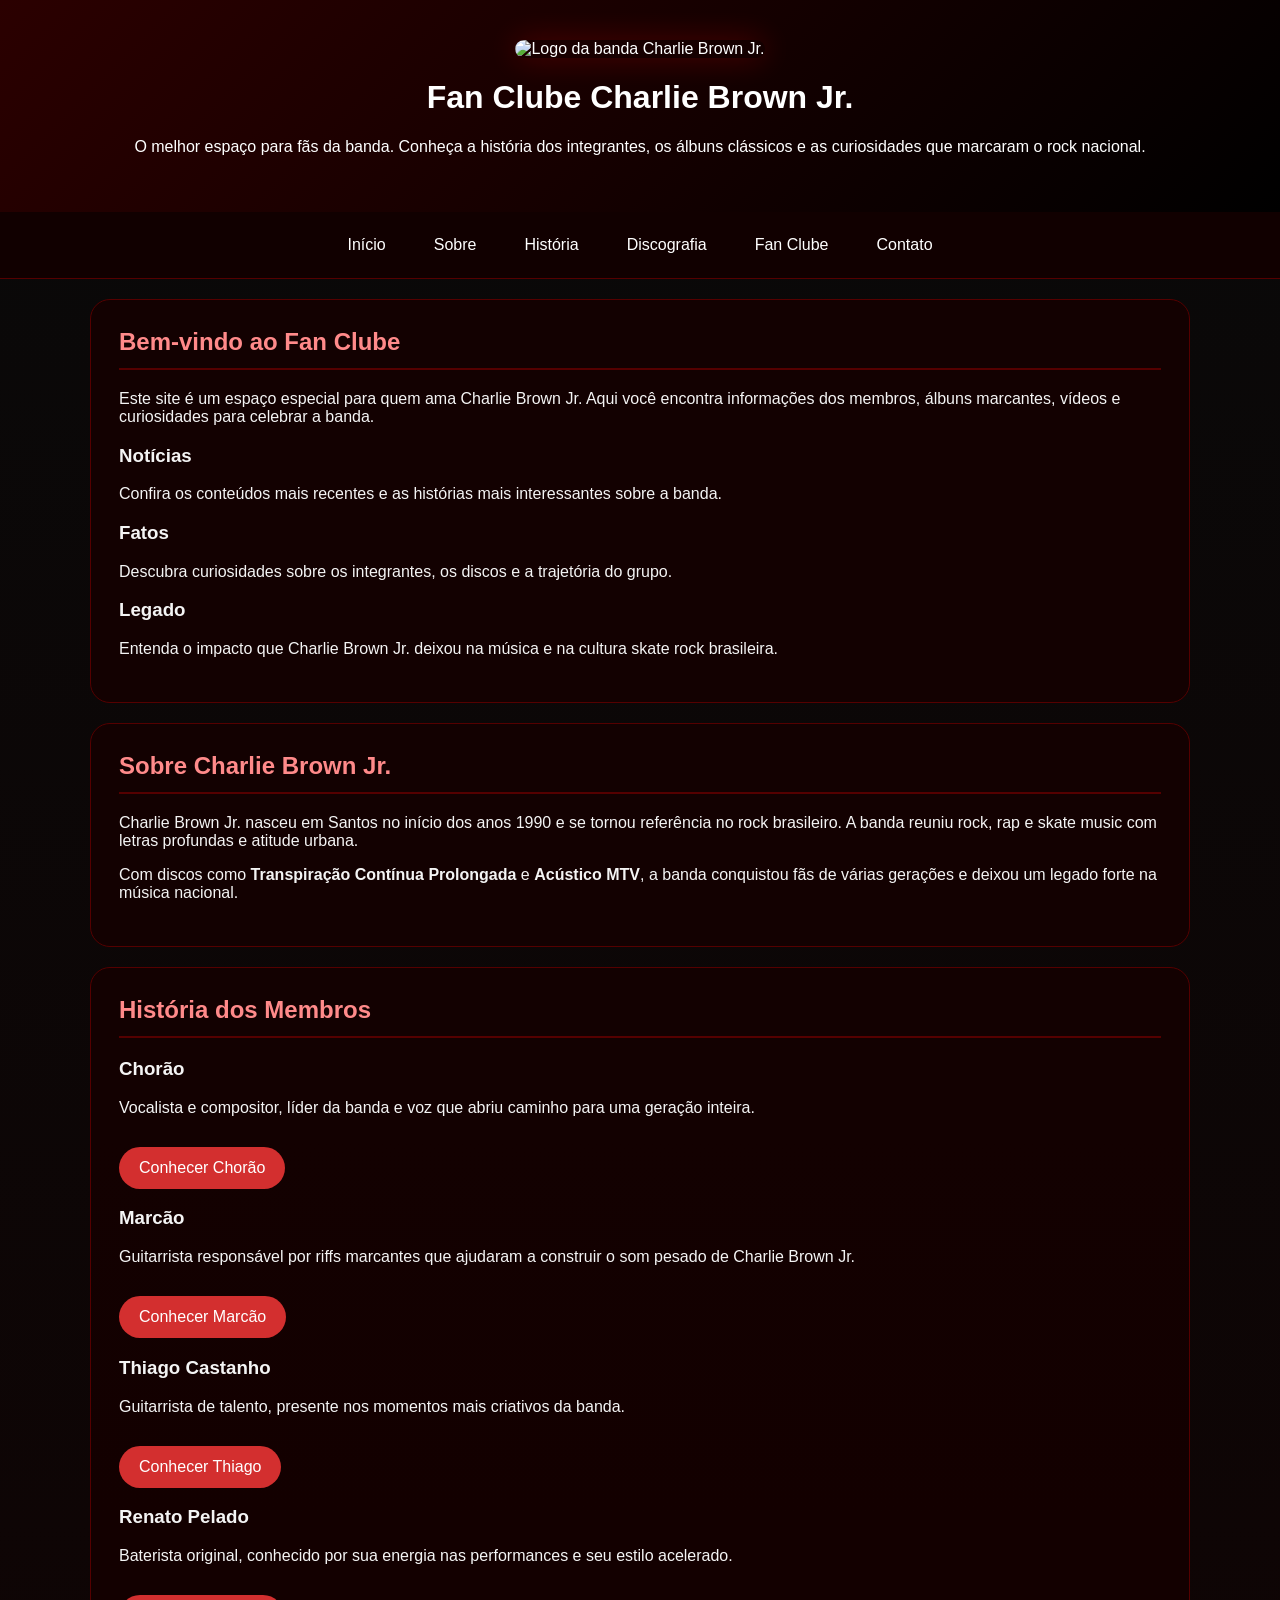
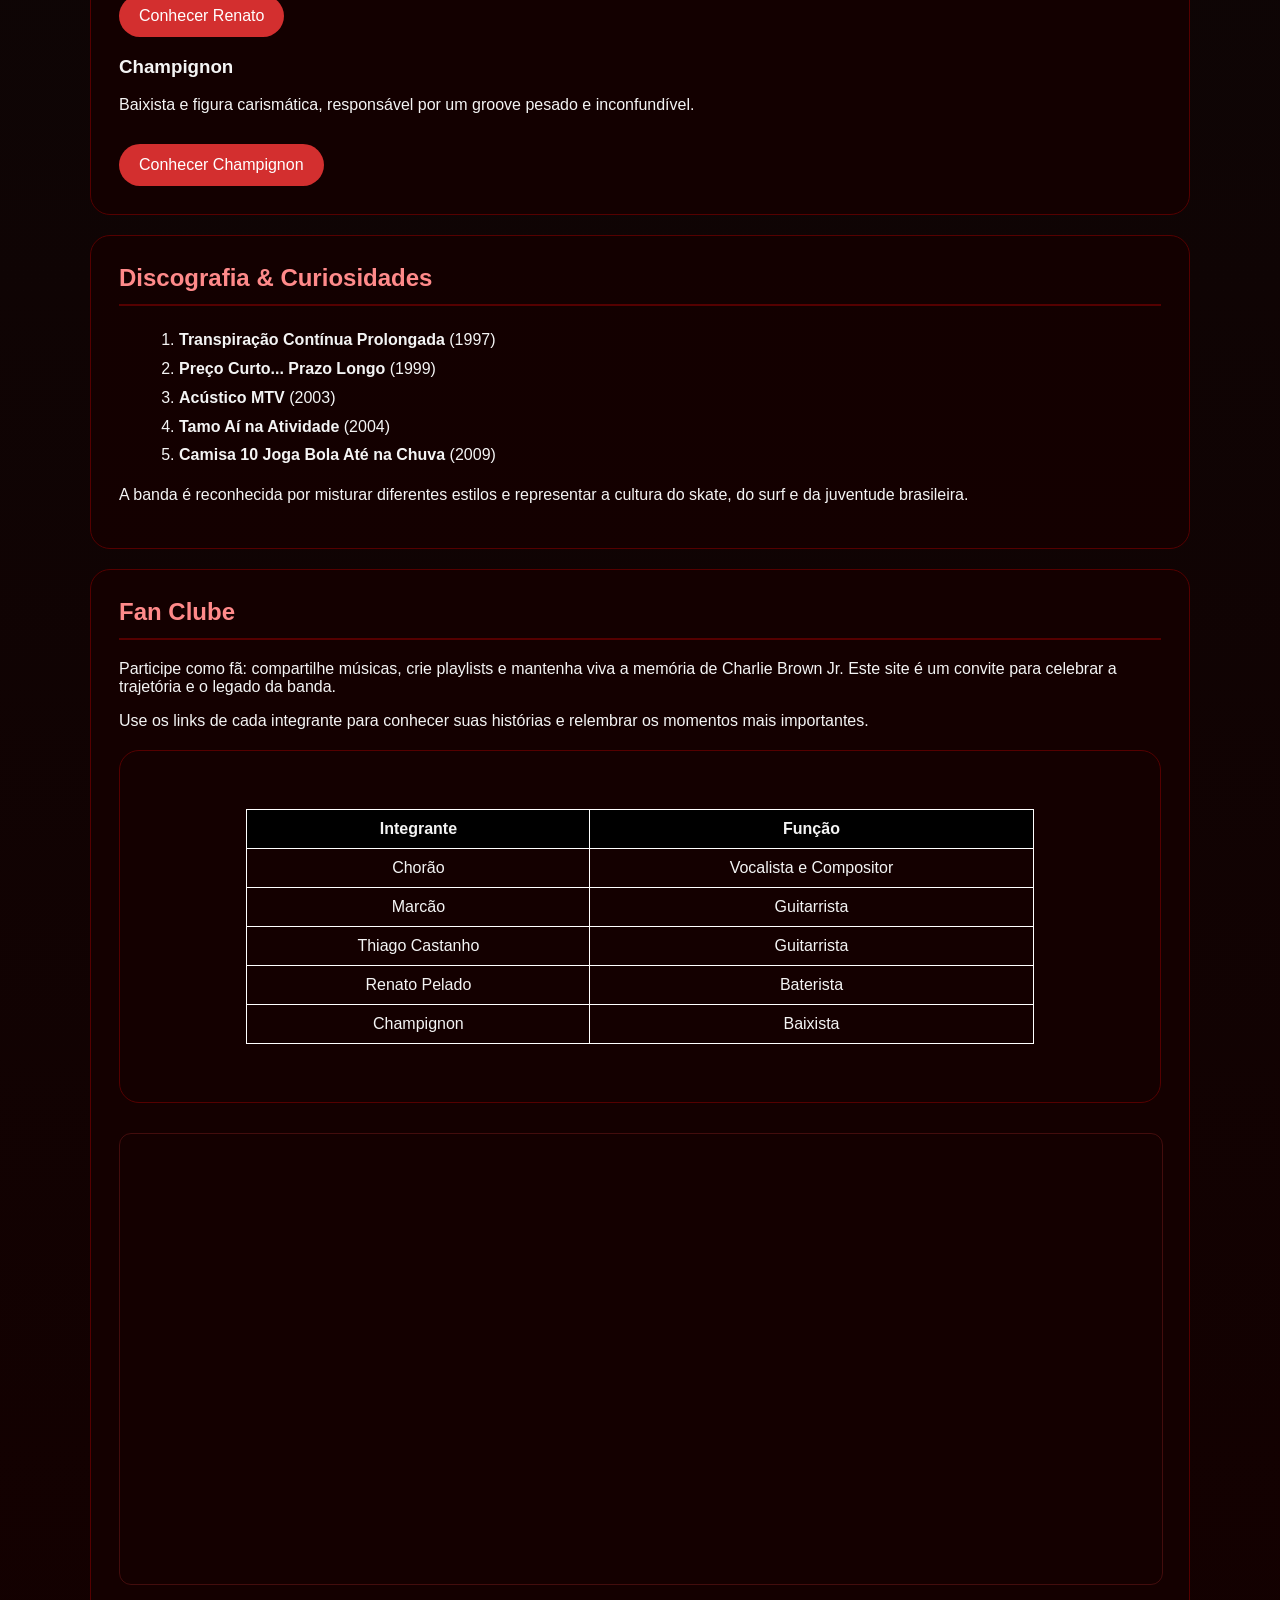
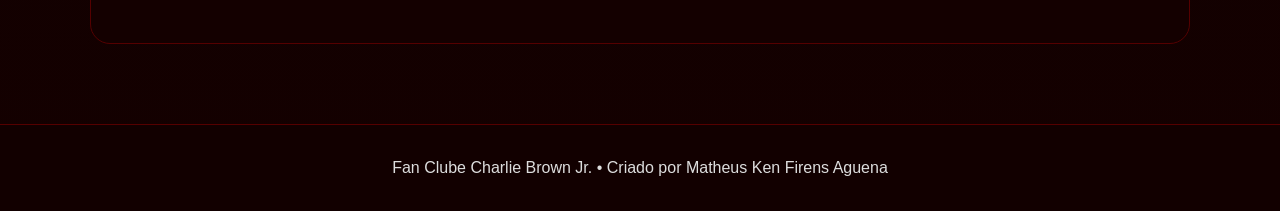
==== commit 2ffb7e30: "asdasd" ====
--- a/index.html
+++ b/index.html
@@ -197,4 +197,4 @@
       <p>Fan Clube Charlie Brown Jr. • Criado por Matheus Ken Firens Aguena</p>
     </footer>
   </body>
-</html>
+</html>
--- a/css/style.css
+++ b/css/style.css
@@ -128,3 +128,23 @@
   padding: 10px 20px;
   margin-top: 10px;
 }
+table {
+  width: 80%;
+  margin: 30px auto;
+  border-collapse: collapse;
+}
+
+th,
+td {
+  border: 1px solid #ffffff;
+  padding: 10px;
+  text-align: center;
+}
+
+th {
+  background-color: #000000;
+}
+
+tr:hover {
+  background-color: #3d0000;
+}
